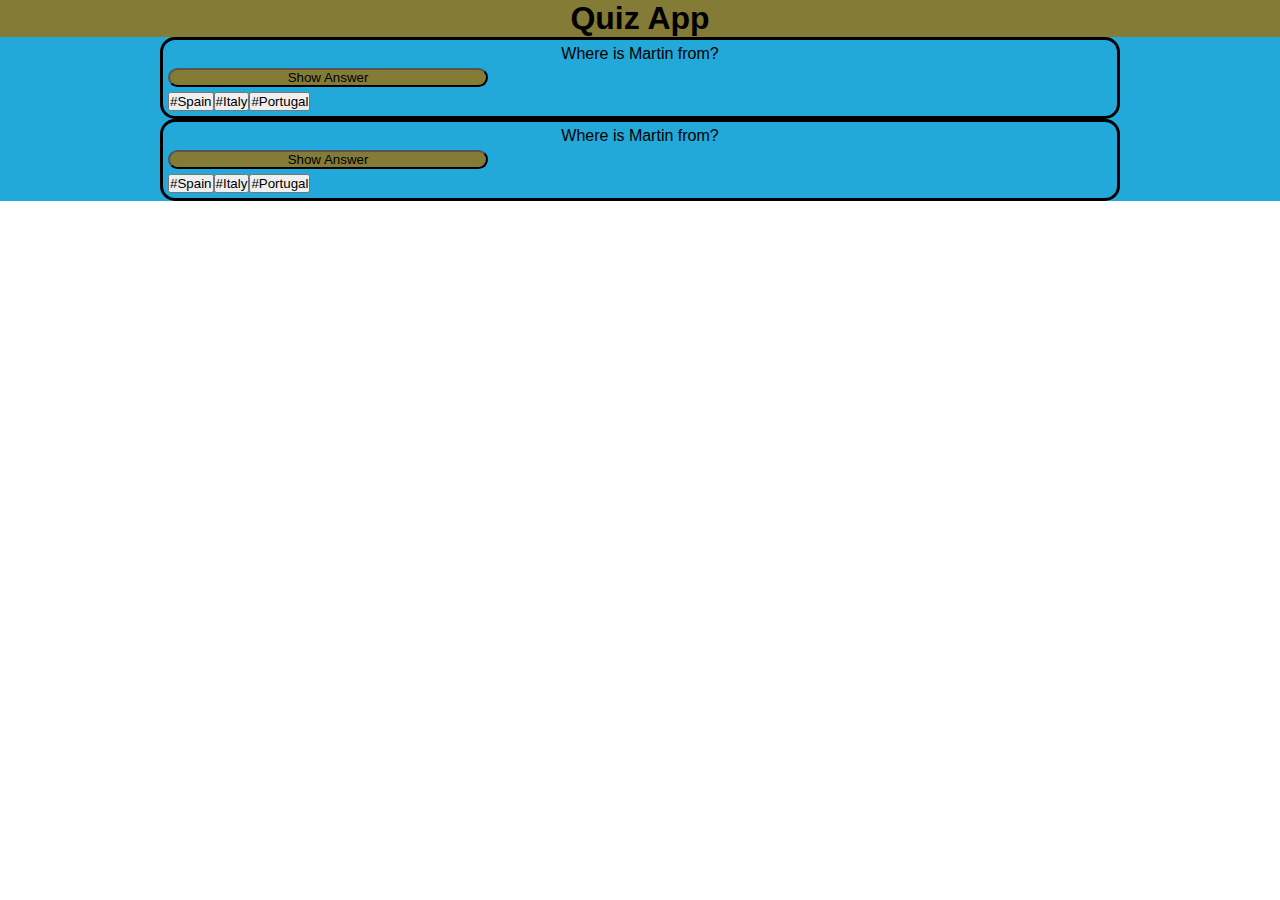
==== index.html @ 94bc1cc4 "bookmarks.html" ====
<!DOCTYPE html>
<html lang="en">
  <head>
    <meta charset="UTF-8" />
    <meta name="viewport" content="width=device-width, initial-scale=1.0" />
    <link rel="stylesheet" href="styles.css" />
    <title>martin-quiz-app</title>
  </head>
  <body>
    <header>
      <h1 class="header">Quiz App</h1>
    </header>
    <main class="container">
      <div class="card">
        <p>Where is Martin from?</p>
        <button class="answer">Show Answer</button>
        <section class="button">
          <button>#Spain</button><button>#Italy</button
          ><button>#Portugal</button>
        </section>
      </div>
      <div class="card">
        <p>Where is Martin from?</p>
        <button class="answer">Show Answer</button>
        <section class="button">
          <button>#Spain</button><button>#Italy</button
          ><button>#Portugal</button>
        </section>
      </div>
    </main>
    <nav>
      <div class="home">
        <a href="./index.html"></a>
      </div>
      <div class="bookmarks">
        <a href="./bookmars.html"></a>
      </div>
      <div></div>
    </nav>
  </body>
</html>
---- styles.css ----
* {
  box-sizing: border-box;
  padding: 0;
  margin: 0;
  font-family: "Trebuchet MS", "Lucida Sans Unicode", "Lucida Grande",
    "Lucida Sans", Arial, sans-serif;
}
.header {
  background-color: rgb(132, 123, 55);
  text-align: center;
}
.container {
  display: flex;
  justify-content: center;
  align-items: center;
  flex-direction: column;
  background-color: rgb(34, 168, 217);
}

.card {
  border: solid;
  border-radius: 15px;
  border-color: black;
  padding: 5px;
  gap: 5px;
  width: 75%;
  margin: auto; /* Center the card horizontally within the container */
  display: flex;
  flex-direction: column;
}
.answer {
  width: 25vw;
  align-items: center;
  background-color: rgb(132, 123, 55);
  border-radius: 10px;
}
p {
  text-align: center;
}
/* 1.- there must be a syntax error or something with higher
specificity, I can't change the "container" class using
.container, only using main.
 */
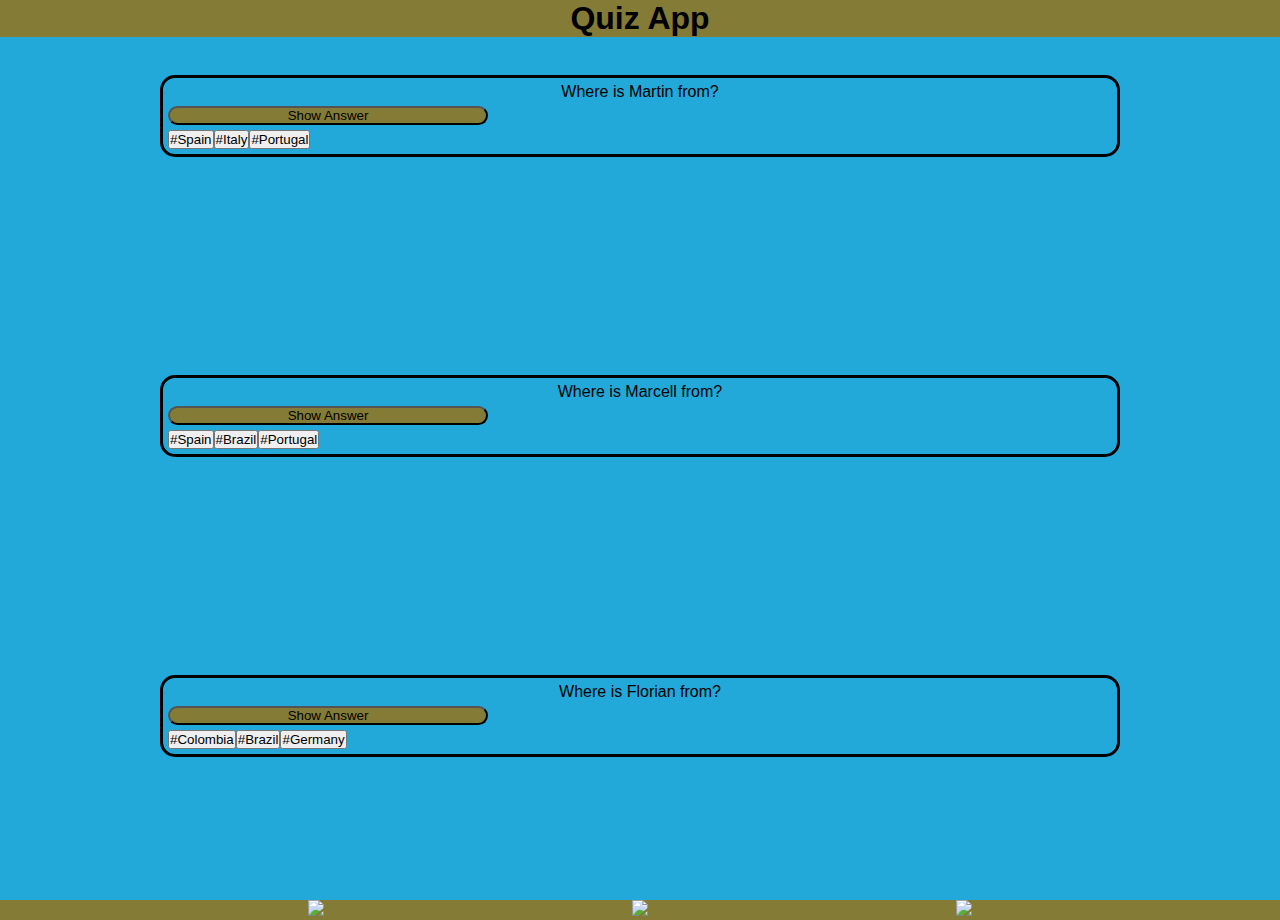
==== commit fe7173d8: "more doubts written dow, nav modified" ====
--- a/index.html
+++ b/index.html
@@ -7,8 +7,8 @@
     <title>martin-quiz-app</title>
   </head>
   <body>
-    <header>
-      <h1 class="header">Quiz App</h1>
+    <header class="header">
+      <h1>Quiz App</h1>
     </header>
     <main class="container">
       <div class="card">
@@ -20,22 +20,34 @@
         </section>
       </div>
       <div class="card">
-        <p>Where is Martin from?</p>
+        <p>Where is Marcell from?</p>
         <button class="answer">Show Answer</button>
         <section class="button">
-          <button>#Spain</button><button>#Italy</button
+          <button>#Spain</button><button>#Brazil</button
           ><button>#Portugal</button>
         </section>
       </div>
+      <div class="card">
+        <p>Where is Florian from?</p>
+        <button class="answer">Show Answer</button>
+        <section class="button">
+          <button>#Colombia</button><button>#Brazil</button
+          ><button>#Germany</button>
+        </section>
+      </div>
     </main>
-    <nav>
-      <div class="home">
-        <a href="./index.html"></a>
-      </div>
-      <div class="bookmarks">
-        <a href="./bookmars.html"></a>
-      </div>
-      <div></div>
-    </nav>
+    <footer>
+      <nav class="nav">
+        <div class="home">
+          <a href="index.html"><img src="path/to/your/image.jpg" /></a>
+        </div>
+        <div class="bookmarks">
+          <a href="bookmarks.html"><img src="path/to/your/image.jpg" /></a>
+        </div>
+        <div class="profile">
+          <a href="profile.html"><img src="path/to/your/image.jpg" /></a>
+        </div>
+      </nav>
+    </footer>
   </body>
 </html>
--- a/styles.css
+++ b/styles.css
@@ -8,6 +8,9 @@
 .header {
   background-color: rgb(132, 123, 55);
   text-align: center;
+  position: fixed;
+  width: 100vw;
+  z-index: 999;
 }
 .container {
   display: flex;
@@ -15,6 +18,7 @@
   align-items: center;
   flex-direction: column;
   background-color: rgb(34, 168, 217);
+  height: 100vh;
 }
 
 .card {
@@ -27,6 +31,7 @@
   margin: auto; /* Center the card horizontally within the container */
   display: flex;
   flex-direction: column;
+  margin-top: 75px;
 }
 .answer {
   width: 25vw;
@@ -37,7 +42,24 @@
 p {
   text-align: center;
 }
-/* 1.- there must be a syntax error or something with higher
+.nav {
+  display: flex;
+  flex-direction: row;
+  z-index: 99;
+  justify-content: space-evenly;
+  background-color: rgb(132, 123, 55);
+}
+/*IMPORTANT: I need an explanation about how classes prioritize,
+example: tried to write the "nav" class next to footer, but
+stopped affecting the footer, had to write it next to nav. 
+1.- there must be a syntax error or something with higher
 specificity, I can't change the "container" class using
 .container, only using main.
+after copy-pasting a chunk of code, now it works. But I'd still
+like to know why can not work sometimes.
+2.- Bookmarks, how do I link them.
+3.- Center "Show Answer"
+4.- Give ".options" background color
+5.- Insert logos in nav bar, fix it to the bottom. Right now
+if I use position fixed, it dissappears. 
  */
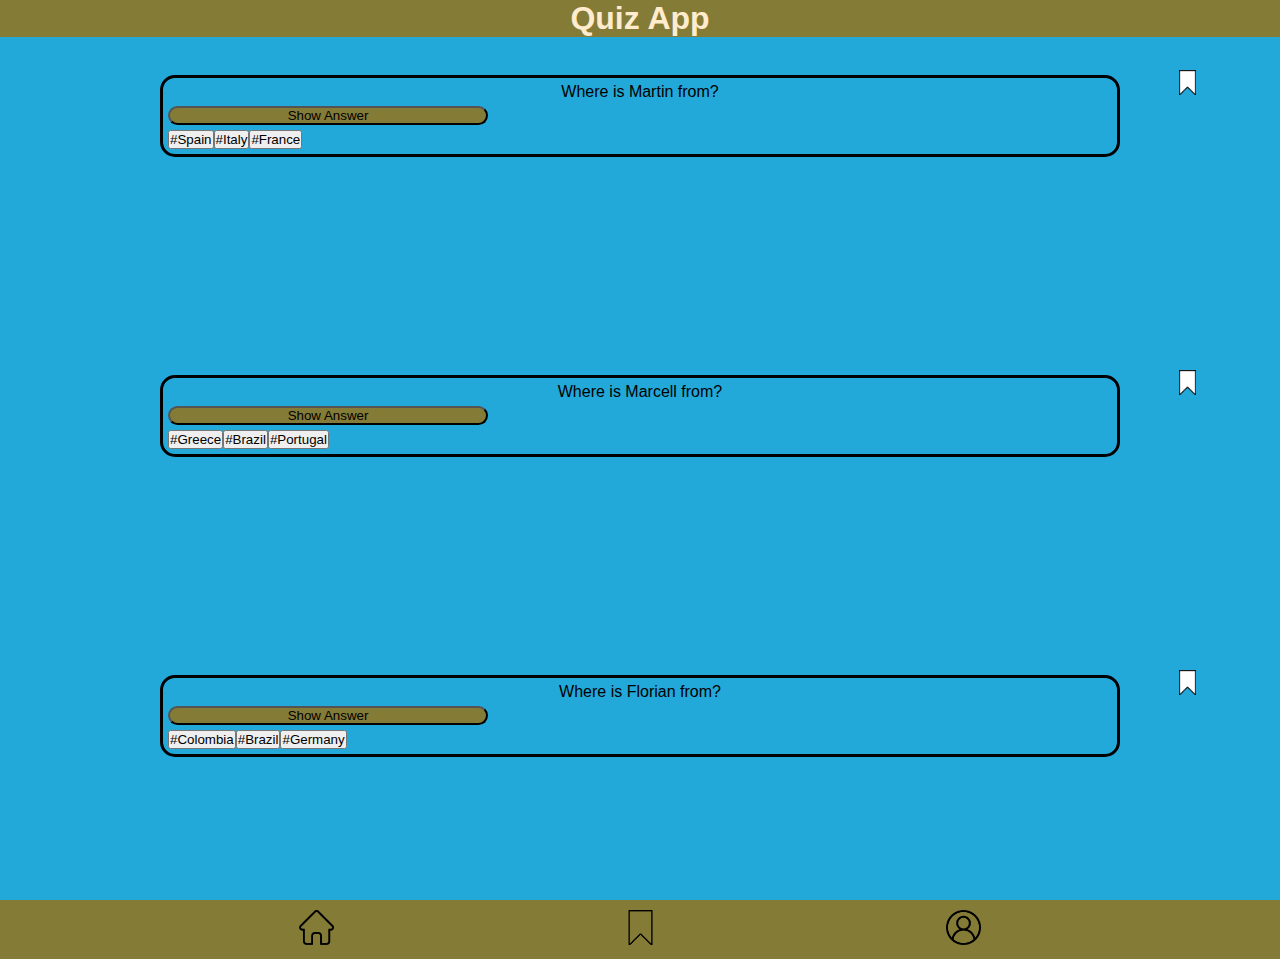
==== commit 36848c03: "added bookmarks, some more css, still a lot to do" ====
--- a/index.html
+++ b/index.html
@@ -12,22 +12,24 @@
     </header>
     <main class="container">
       <div class="card">
+        <img src="resources/resources/bookmark.png" class="book" />
         <p>Where is Martin from?</p>
         <button class="answer">Show Answer</button>
         <section class="button">
-          <button>#Spain</button><button>#Italy</button
+          <button>#Spain</button><button>#Italy</button><button>#France</button>
+        </section>
+      </div>
+      <div class="card">
+        <img src="resources/resources/bookmark.png" class="book" />
+        <p>Where is Marcell from?</p>
+        <button class="answer">Show Answer</button>
+        <section class="button">
+          <button>#Greece</button><button>#Brazil</button
           ><button>#Portugal</button>
         </section>
       </div>
       <div class="card">
-        <p>Where is Marcell from?</p>
-        <button class="answer">Show Answer</button>
-        <section class="button">
-          <button>#Spain</button><button>#Brazil</button
-          ><button>#Portugal</button>
-        </section>
-      </div>
-      <div class="card">
+        <img src="resources/resources/bookmark.png" class="book" />
         <p>Where is Florian from?</p>
         <button class="answer">Show Answer</button>
         <section class="button">
@@ -38,14 +40,22 @@
     </main>
     <footer>
       <nav class="nav">
-        <div class="home">
-          <a href="index.html"><img src="path/to/your/image.jpg" /></a>
+        <div>
+          <a href="index.html"
+            ><img class="navlogo" src="resources/resources/home.png"
+          /></a>
         </div>
-        <div class="bookmarks">
-          <a href="bookmarks.html"><img src="path/to/your/image.jpg" /></a>
+        <div>
+          <a href="bookmarks.html"
+            ><img
+              class="navlogo"
+              src="resources/resources/bookmark_transparent.png"
+          /></a>
         </div>
-        <div class="profile">
-          <a href="profile.html"><img src="path/to/your/image.jpg" /></a>
+        <div>
+          <a href="profile.html"
+            ><img class="navlogo" src="resources/resources/profile.png"
+          /></a>
         </div>
       </nav>
     </footer>
--- a/styles.css
+++ b/styles.css
@@ -11,6 +11,7 @@
   position: fixed;
   width: 100vw;
   z-index: 999;
+  color: blanchedalmond;
 }
 .container {
   display: flex;
@@ -28,7 +29,7 @@
   padding: 5px;
   gap: 5px;
   width: 75%;
-  margin: auto; /* Center the card horizontally within the container */
+  margin: auto;
   display: flex;
   flex-direction: column;
   margin-top: 75px;
@@ -48,18 +49,45 @@
   z-index: 99;
   justify-content: space-evenly;
   background-color: rgb(132, 123, 55);
+  padding: 10px;
+  position: sticky;
+  z-index: 99999999;
 }
-/*IMPORTANT: I need an explanation about how classes prioritize,
+.navlogo {
+  height: 35px;
+}
+.book {
+  position: absolute;
+  height: 25px;
+  width: 25px;
+  right: 80px;
+  margin-top: -13px;
+}
+/*
+ALGO ESTOY HACIENDO MAL CON LA SINTAXIS EN EL HTML, LAS CLASES
+NO AFECTAN A LO QUE DEBERÍAN, ACABO TENIENDO QUE HACER ENSAYO/
+ERROR.
+POSIBLEMENTE LA "LONGITUD" DE LA PÁGINA ESTÁ MAL TOCADA. PUSE
+100vh EN EL .container, NO SÉ SI ESO ES CORRECTO, O ES UNA 
+CHAPUZA.
+MISMO PROBLEMA DE SINTAXIS PARA COLOCAR LOS BOOKMARS EN LAS
+CARDS, TENGO LA CLASE .book DENTRO DE img Y ACTÚA COMO SI 
+ESTUVIESE EN CONTAINER, EN VEZ DE MOVERSE
+DENTRO DE .card. LO CONSEGUÍ CON margin-top PERO CHAPUZA!!!!!!!
+IMPORTANT: I need an explanation about how classes prioritize,
 example: tried to write the "nav" class next to footer, but
-stopped affecting the footer, had to write it next to nav. 
+stopped affecting the footer, had to write it next to nav.
+Related to point number 1. 
 1.- there must be a syntax error or something with higher
 specificity, I can't change the "container" class using
 .container, only using main.
 after copy-pasting a chunk of code, now it works. But I'd still
 like to know why can not work sometimes.
-2.- Bookmarks, how do I link them.
+2.- Bookmarks, how do I link them. (I did it with img, is there
+a better way?)
 3.- Center "Show Answer"
 4.- Give ".options" background color
 5.- Insert logos in nav bar, fix it to the bottom. Right now
-if I use position fixed, it dissappears. 
+if I use position fixed, it dissappears. Using sticky for
+the time being, possible syntaxis problem.
  */
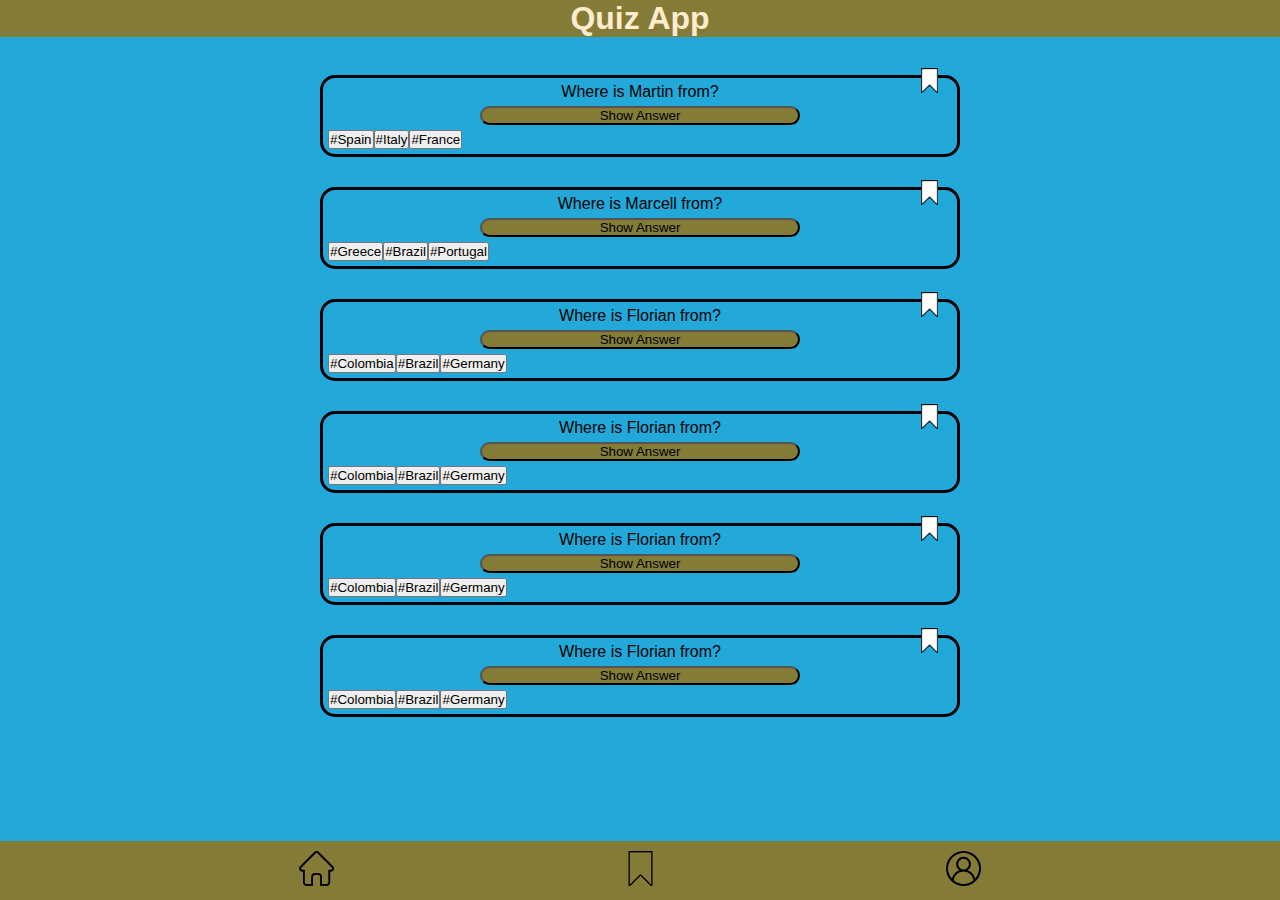
==== commit d50fd369: "position relative in parent, absolute in child" ====
--- a/index.html
+++ b/index.html
@@ -37,6 +37,33 @@
           ><button>#Germany</button>
         </section>
       </div>
+      <div class="card">
+        <img src="resources/resources/bookmark.png" class="book" />
+        <p>Where is Florian from?</p>
+        <button class="answer">Show Answer</button>
+        <section class="button">
+          <button>#Colombia</button><button>#Brazil</button
+          ><button>#Germany</button>
+        </section>
+      </div>
+      <div class="card">
+        <img src="resources/resources/bookmark.png" class="book" />
+        <p>Where is Florian from?</p>
+        <button class="answer">Show Answer</button>
+        <section class="button">
+          <button>#Colombia</button><button>#Brazil</button
+          ><button>#Germany</button>
+        </section>
+      </div>
+      <div class="card">
+        <img src="resources/resources/bookmark.png" class="book" />
+        <p>Where is Florian from?</p>
+        <button class="answer">Show Answer</button>
+        <section class="button">
+          <button>#Colombia</button><button>#Brazil</button
+          ><button>#Germany</button>
+        </section>
+      </div>
     </main>
     <footer>
       <nav class="nav">
--- a/styles.css
+++ b/styles.css
@@ -12,14 +12,17 @@
   width: 100vw;
   z-index: 999;
   color: blanchedalmond;
+  top: 0px;
 }
 .container {
   display: flex;
-  justify-content: center;
   align-items: center;
   flex-direction: column;
   background-color: rgb(34, 168, 217);
-  height: 100vh;
+  min-height: 100vh;
+  padding-top: 75px;
+  gap: 30px;
+  padding-bottom: 75px;
 }
 
 .card {
@@ -28,15 +31,14 @@
   border-color: black;
   padding: 5px;
   gap: 5px;
-  width: 75%;
-  margin: auto;
+  width: 50vw;
   display: flex;
   flex-direction: column;
-  margin-top: 75px;
+  position: relative;
+  align-items: center;
 }
 .answer {
   width: 25vw;
-  align-items: center;
   background-color: rgb(132, 123, 55);
   border-radius: 10px;
 }
@@ -50,7 +52,9 @@
   justify-content: space-evenly;
   background-color: rgb(132, 123, 55);
   padding: 10px;
-  position: sticky;
+  position: fixed;
+  bottom: 0;
+  width: 100vw;
   z-index: 99999999;
 }
 .navlogo {
@@ -60,8 +64,11 @@
   position: absolute;
   height: 25px;
   width: 25px;
-  right: 80px;
-  margin-top: -13px;
+  top: -10px;
+  right: 15px;
+}
+.button {
+  align-self: flex-start;
 }
 /*
 ALGO ESTOY HACIENDO MAL CON LA SINTAXIS EN EL HTML, LAS CLASES
@@ -71,7 +78,7 @@
 100vh EN EL .container, NO SÉ SI ESO ES CORRECTO, O ES UNA 
 CHAPUZA.
 MISMO PROBLEMA DE SINTAXIS PARA COLOCAR LOS BOOKMARS EN LAS
-CARDS, TENGO LA CLASE .book DENTRO DE img Y ACTÚA COMO SI 
+.cards, TENGO LA CLASE .book DENTRO DE img Y ACTÚA COMO SI 
 ESTUVIESE EN CONTAINER, EN VEZ DE MOVERSE
 DENTRO DE .card. LO CONSEGUÍ CON margin-top PERO CHAPUZA!!!!!!!
 IMPORTANT: I need an explanation about how classes prioritize,
@@ -82,12 +89,14 @@
 specificity, I can't change the "container" class using
 .container, only using main.
 after copy-pasting a chunk of code, now it works. But I'd still
-like to know why can not work sometimes.
+like to know why sometimes doesn't.
 2.- Bookmarks, how do I link them. (I did it with img, is there
 a better way?)
 3.- Center "Show Answer"
-4.- Give ".options" background color
+4.- Give ".button" background color (I've seen I can change
+the style of each of the buttons in html, but again, sloppy,
+probably not the way to do it).
 5.- Insert logos in nav bar, fix it to the bottom. Right now
 if I use position fixed, it dissappears. Using sticky for
 the time being, possible syntaxis problem.
- */
+*/
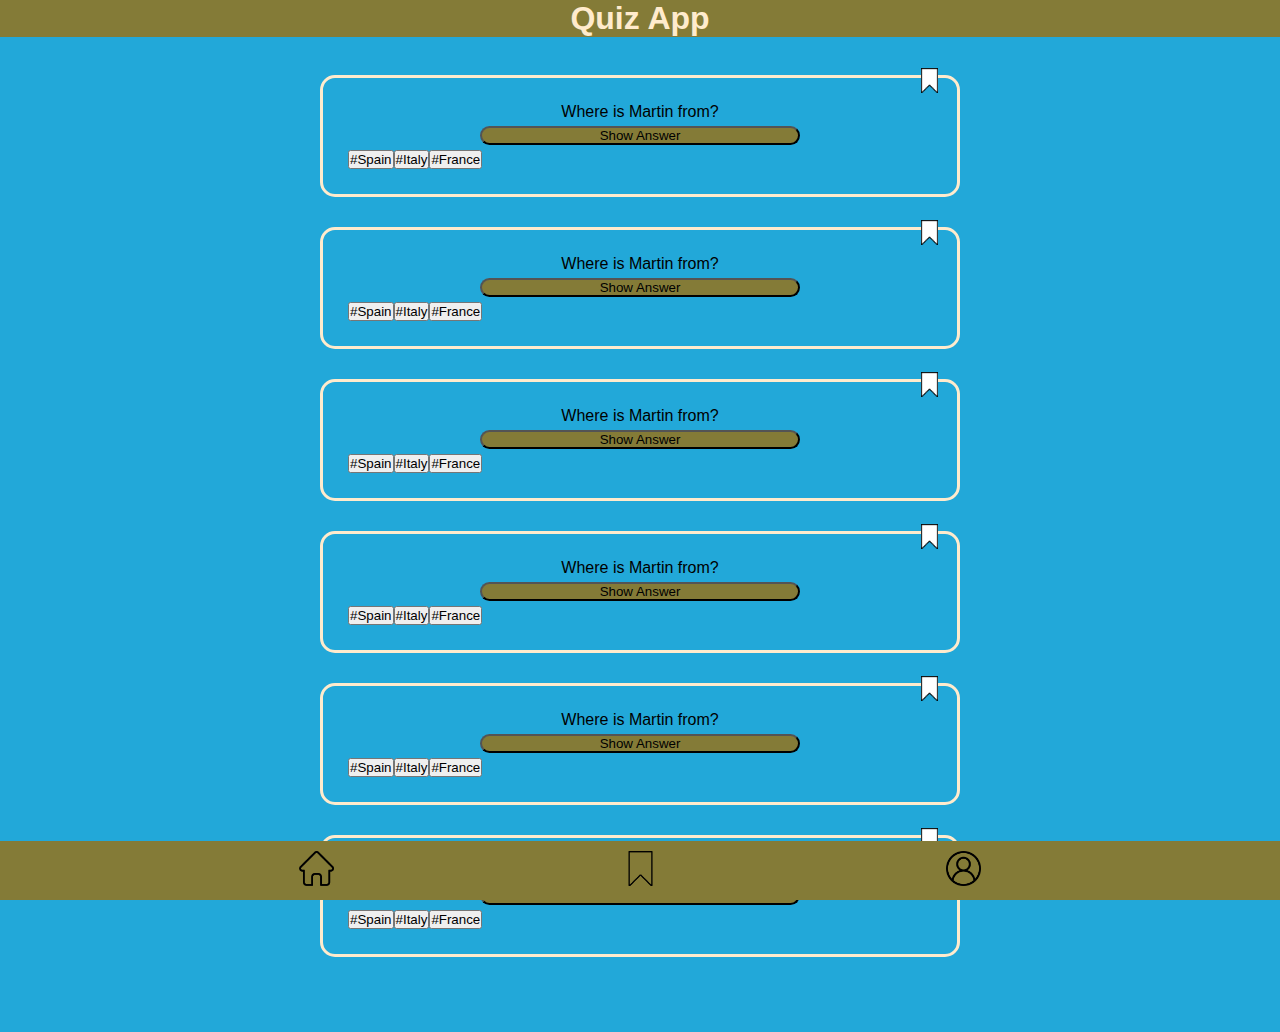
==== commit d73b8d8a: "cards, changed" ====
--- a/index.html
+++ b/index.html
@@ -21,47 +21,42 @@
       </div>
       <div class="card">
         <img src="resources/resources/bookmark.png" class="book" />
-        <p>Where is Marcell from?</p>
+        <p>Where is Martin from?</p>
         <button class="answer">Show Answer</button>
         <section class="button">
-          <button>#Greece</button><button>#Brazil</button
-          ><button>#Portugal</button>
+          <button>#Spain</button><button>#Italy</button><button>#France</button>
         </section>
       </div>
       <div class="card">
         <img src="resources/resources/bookmark.png" class="book" />
-        <p>Where is Florian from?</p>
+        <p>Where is Martin from?</p>
         <button class="answer">Show Answer</button>
         <section class="button">
-          <button>#Colombia</button><button>#Brazil</button
-          ><button>#Germany</button>
+          <button>#Spain</button><button>#Italy</button><button>#France</button>
         </section>
       </div>
       <div class="card">
         <img src="resources/resources/bookmark.png" class="book" />
-        <p>Where is Florian from?</p>
+        <p>Where is Martin from?</p>
         <button class="answer">Show Answer</button>
         <section class="button">
-          <button>#Colombia</button><button>#Brazil</button
-          ><button>#Germany</button>
+          <button>#Spain</button><button>#Italy</button><button>#France</button>
         </section>
       </div>
       <div class="card">
         <img src="resources/resources/bookmark.png" class="book" />
-        <p>Where is Florian from?</p>
+        <p>Where is Martin from?</p>
         <button class="answer">Show Answer</button>
         <section class="button">
-          <button>#Colombia</button><button>#Brazil</button
-          ><button>#Germany</button>
+          <button>#Spain</button><button>#Italy</button><button>#France</button>
         </section>
       </div>
       <div class="card">
         <img src="resources/resources/bookmark.png" class="book" />
-        <p>Where is Florian from?</p>
+        <p>Where is Martin from?</p>
         <button class="answer">Show Answer</button>
         <section class="button">
-          <button>#Colombia</button><button>#Brazil</button
-          ><button>#Germany</button>
+          <button>#Spain</button><button>#Italy</button><button>#France</button>
         </section>
       </div>
     </main>
--- a/styles.css
+++ b/styles.css
@@ -28,7 +28,7 @@
 .card {
   border: solid;
   border-radius: 15px;
-  border-color: black;
+  border-color: blanchedalmond;
   padding: 5px;
   gap: 5px;
   width: 50vw;
@@ -36,11 +36,13 @@
   flex-direction: column;
   position: relative;
   align-items: center;
+  padding: 25px;
 }
 .answer {
   width: 25vw;
   background-color: rgb(132, 123, 55);
   border-radius: 10px;
+  gap: 10px;
 }
 p {
   text-align: center;
